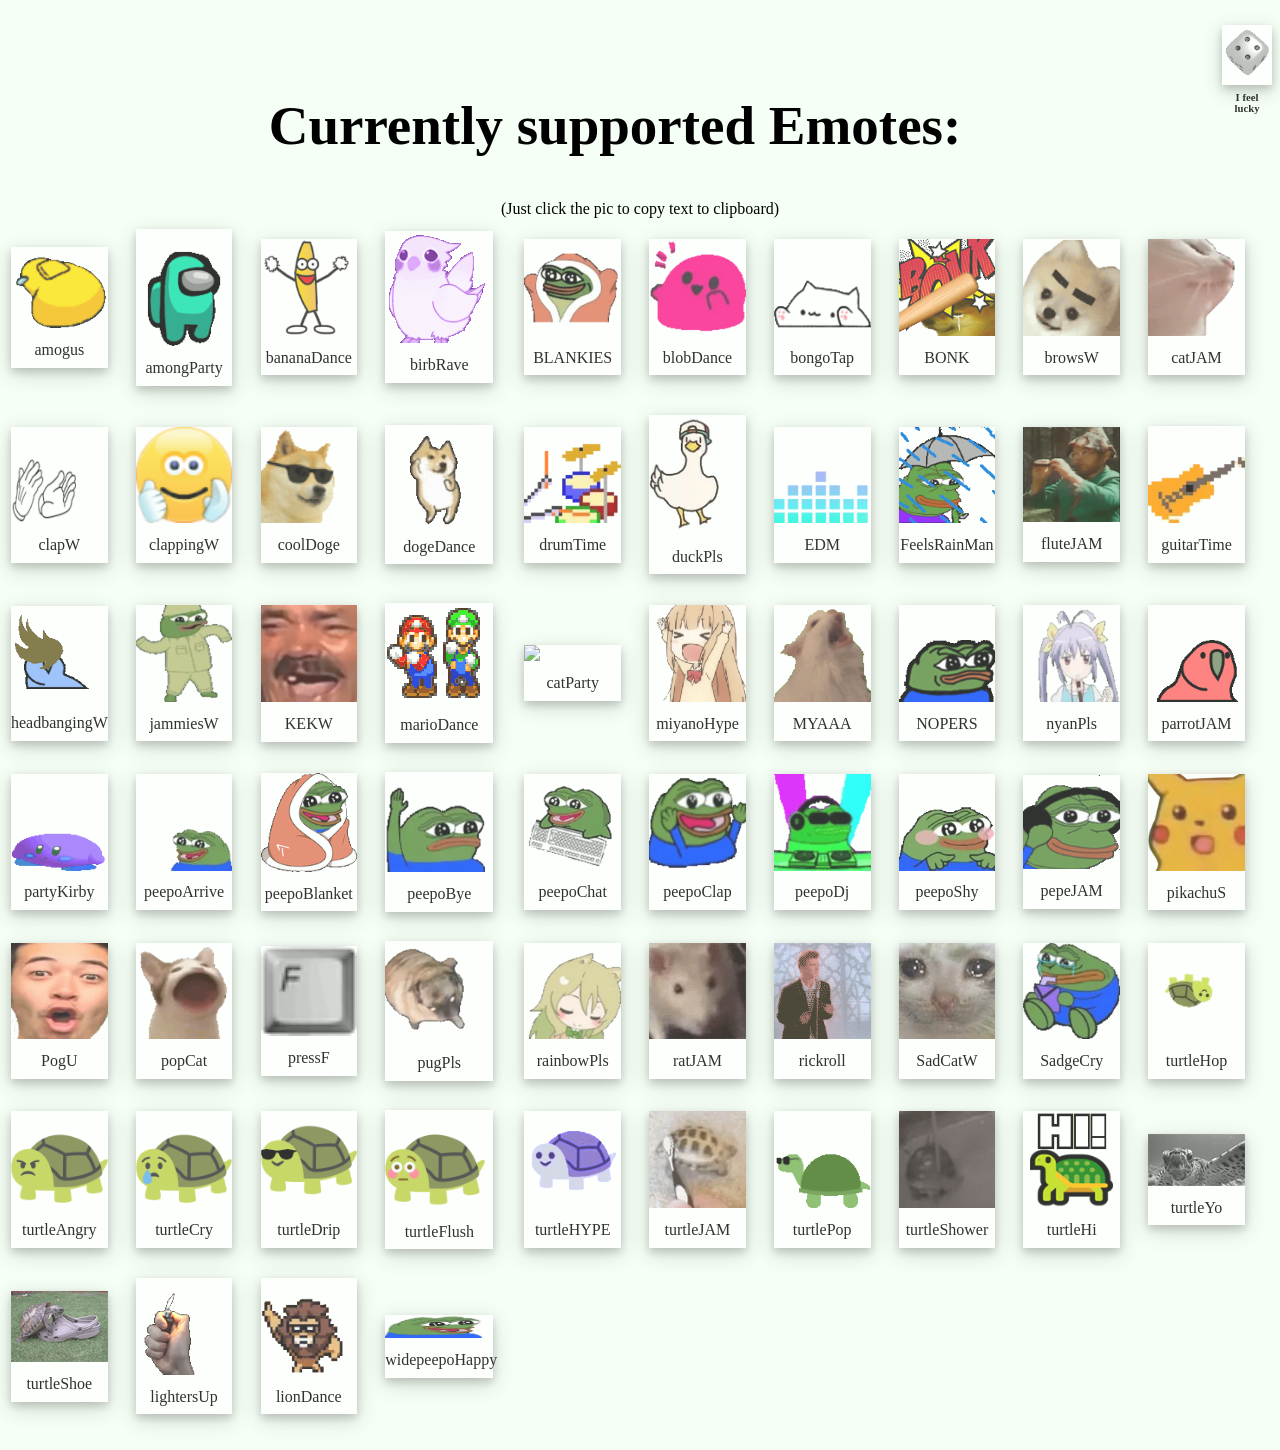
==== index.html @ 4c0ff023 "Rename BenjaminR_Emotes.html to index.html" ====
<!DOCTYPE html>
<html>
<head>
<title>Emotes</title>

<link rel="shortcut icon" type="image/x-icon" href="service/favicon-turtle.ico">
<link rel="icon" type="image/x-icon" href="service/favicon-turtle.ico">
<link rel="apple-touch-icon image_src" type="image/x-icon" href="service/favicon-turtle.ico">

<link rel="stylesheet" type="text/css" href="service/style.css">

</script>
</head>
<body id="body">
<div id="qr_div"><script src="service/QRLinks.js"></script></div>
<h6>
	<div class="polaroid" style="max-width:50px; height:60px; float:right">
		<img class="rot" src="service/dice.gif" onclick="GetRandomEmote()" style="width:100%">
		<div class="container">
		<p style="line-height:100%">I feel lucky</p>
		</div> 
	</div>
</h6>
<br>
<p class="important">Currently supported Emotes:</p>
<p align="center">(Just click the pic to copy text to clipboard)</p>

<script src="service/script.js"></script>

</body>
</html>
---- service/style.css ----
div.polaroid {
  width: 80%;
  background-color: white;
  box-shadow: 0 4px 8px 0 rgba(0, 0, 0, 0.2), 0 6px 20px 0 rgba(0, 0, 0, 0.19);
  margin-bottom: 25px;
  opacity: 0.8;
}
div.polaroid:hover {
  box-shadow: 0 0 3px 2px rgba(0, 200, 0, 0.7);
  opacity: 1.0;
  font-weight: bold;
}
div.polaroid:active {
  animation: 1s linear 0s normal none infinite running scale;
}
div.polaroid > img {
  width:100%;
  max-width:100px;
}
div.container {
  padding: 1% 0px;
}
img{
  width: 100%;
}
img.rot {
  animation: 2s linear 0s normal none infinite running rot;
}
img.qr {
	width: 100%;
	max-width: 200px;
	height: 100%;
	max-height: 200px;
	animation: 1s linear 0s normal none 1 running qr;
	overflow: hide;
	position: absolute;
}
@keyframes rot {
  0% {
    transform: rotate(0deg);
  }
  100% {
    transform: rotate(360deg);
  }
}
@keyframes scale {
  0% {
    transform: scale(0.9);
  }
  100% {
    transform: scale(1.3);
  }
}
@keyframes qr {
  0% {
    transform: rotateY(0deg);
  }
  100% {
    transform: rotateY(360deg);
  }
}
p {
  text-align: center;
  line-height: 10%;
}
p.important {
	text-align: center;
	line-height: 100%;
	font-size: 55px;
	font-weight: bold;
}
body {
	background-color: #f5fff5;
}
table {
	width: 100%;
}
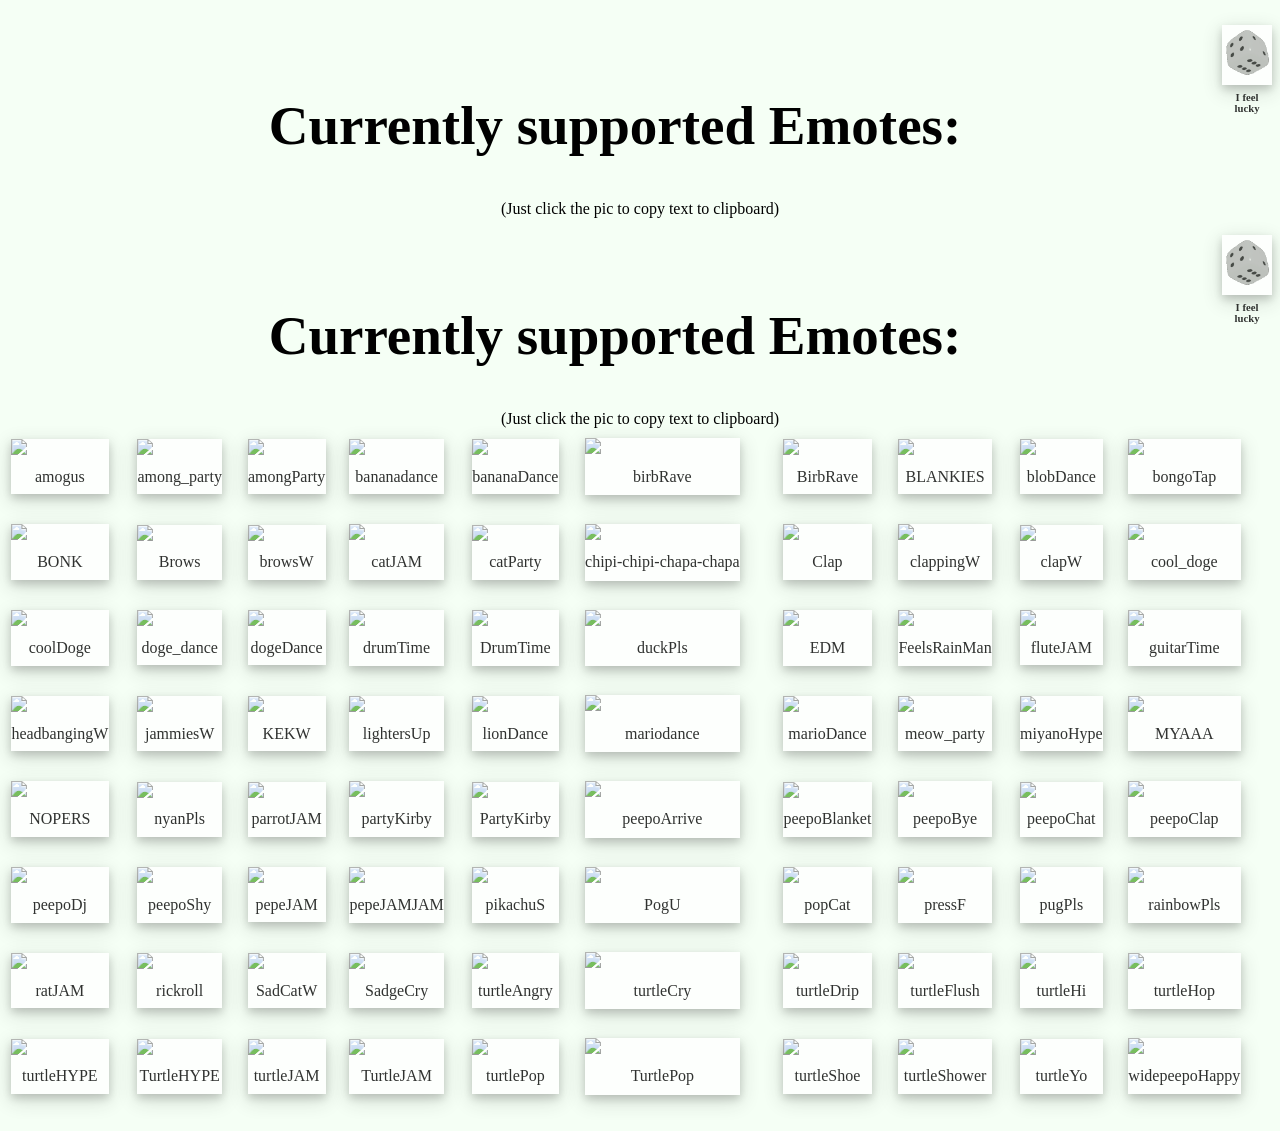
==== commit 9144f76c: "Dynamic loading from db test" ====
--- a/index.html
+++ b/index.html
@@ -1,3 +1,33 @@
+<!DOCTYPE html>
+<html>
+<head>
+    <meta charset="UTF-8">
+    <title>Emotes</title>
+
+    <link rel="shortcut icon" type="image/x-icon" href="service/favicon-turtle.ico">
+    <link rel="icon" type="image/x-icon" href="service/favicon-turtle.ico">
+    <link rel="apple-touch-icon image_src" type="image/x-icon" href="service/favicon-turtle.ico">
+
+    <link rel="stylesheet" type="text/css" href="service/style.css">
+    <!-- FEHLER BEHOBEN: Das einsame </script> wurde hier entfernt -->
+</head>
+<body id="body">
+    <div id="qr_div"><script src="service/QRLinks.js"></script></div>
+    <h6>
+        <div class="polaroid" style="max-width:50px; height:60px; float:right">
+            <img class="rot" src="service/dice.gif" onclick="GetRandomEmote()" style="width:100%">
+            <div class="container">
+                <p style="line-height:100%">I feel lucky</p>
+            </div> 
+        </div>
+    </h6>
+    <br>
+    <p class="important">Currently supported Emotes:</p>
+    <p align="center">(Just click the pic to copy text to clipboard)</p>
+
+    <script src="service/script.js"></script>
+</body>
+</html>
 <!DOCTYPE html>
 <html>
 <head>
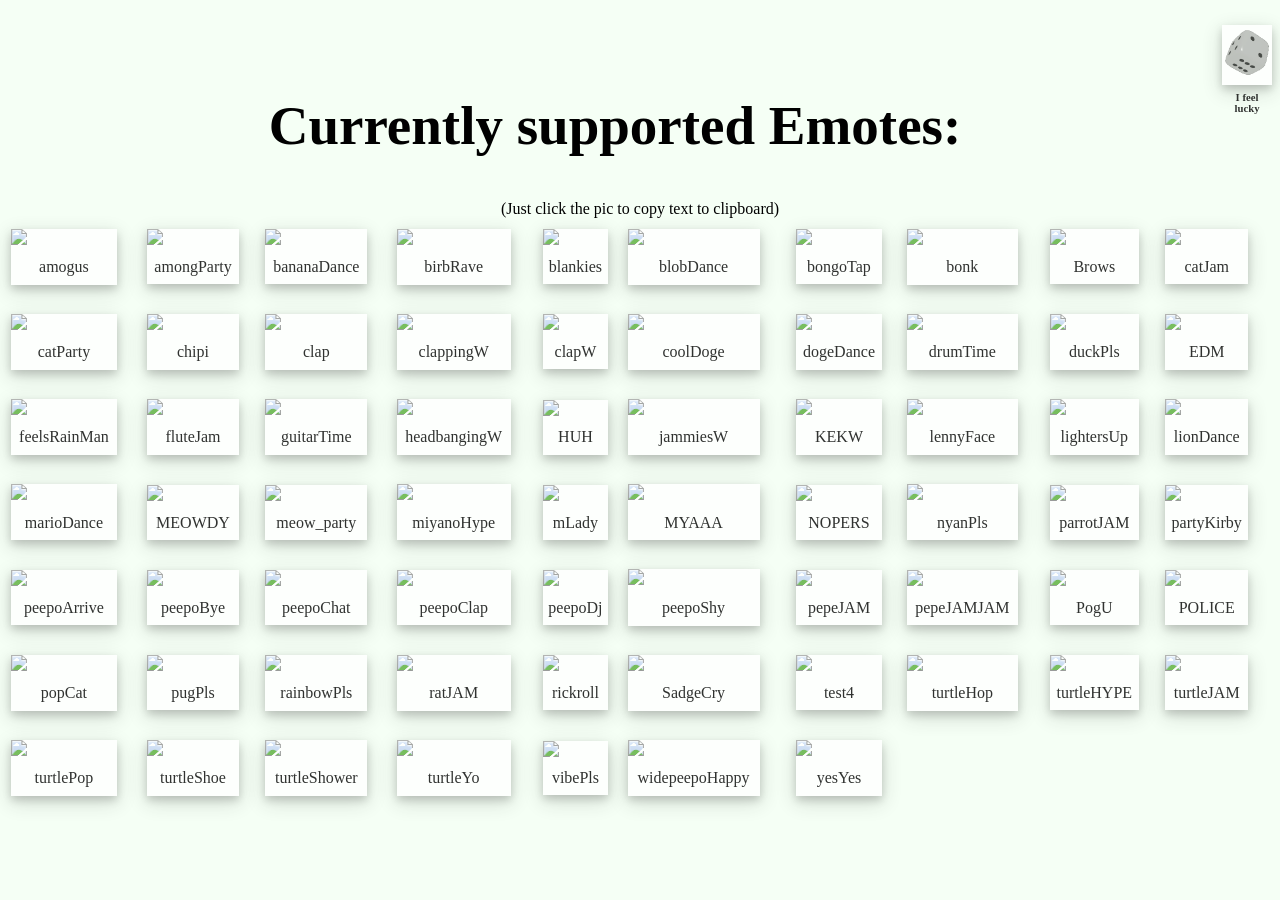
==== commit e8f90537: "Update index.html" ====
--- a/index.html
+++ b/index.html
@@ -28,34 +28,3 @@
     <script src="service/script.js"></script>
 </body>
 </html>
-<!DOCTYPE html>
-<html>
-<head>
-<title>Emotes</title>
-
-<link rel="shortcut icon" type="image/x-icon" href="service/favicon-turtle.ico">
-<link rel="icon" type="image/x-icon" href="service/favicon-turtle.ico">
-<link rel="apple-touch-icon image_src" type="image/x-icon" href="service/favicon-turtle.ico">
-
-<link rel="stylesheet" type="text/css" href="service/style.css">
-
-</script>
-</head>
-<body id="body">
-<div id="qr_div"><script src="service/QRLinks.js"></script></div>
-<h6>
-	<div class="polaroid" style="max-width:50px; height:60px; float:right">
-		<img class="rot" src="service/dice.gif" onclick="GetRandomEmote()" style="width:100%">
-		<div class="container">
-		<p style="line-height:100%">I feel lucky</p>
-		</div> 
-	</div>
-</h6>
-<br>
-<p class="important">Currently supported Emotes:</p>
-<p align="center">(Just click the pic to copy text to clipboard)</p>
-
-<script src="service/script.js"></script>
-
-</body>
-</html>
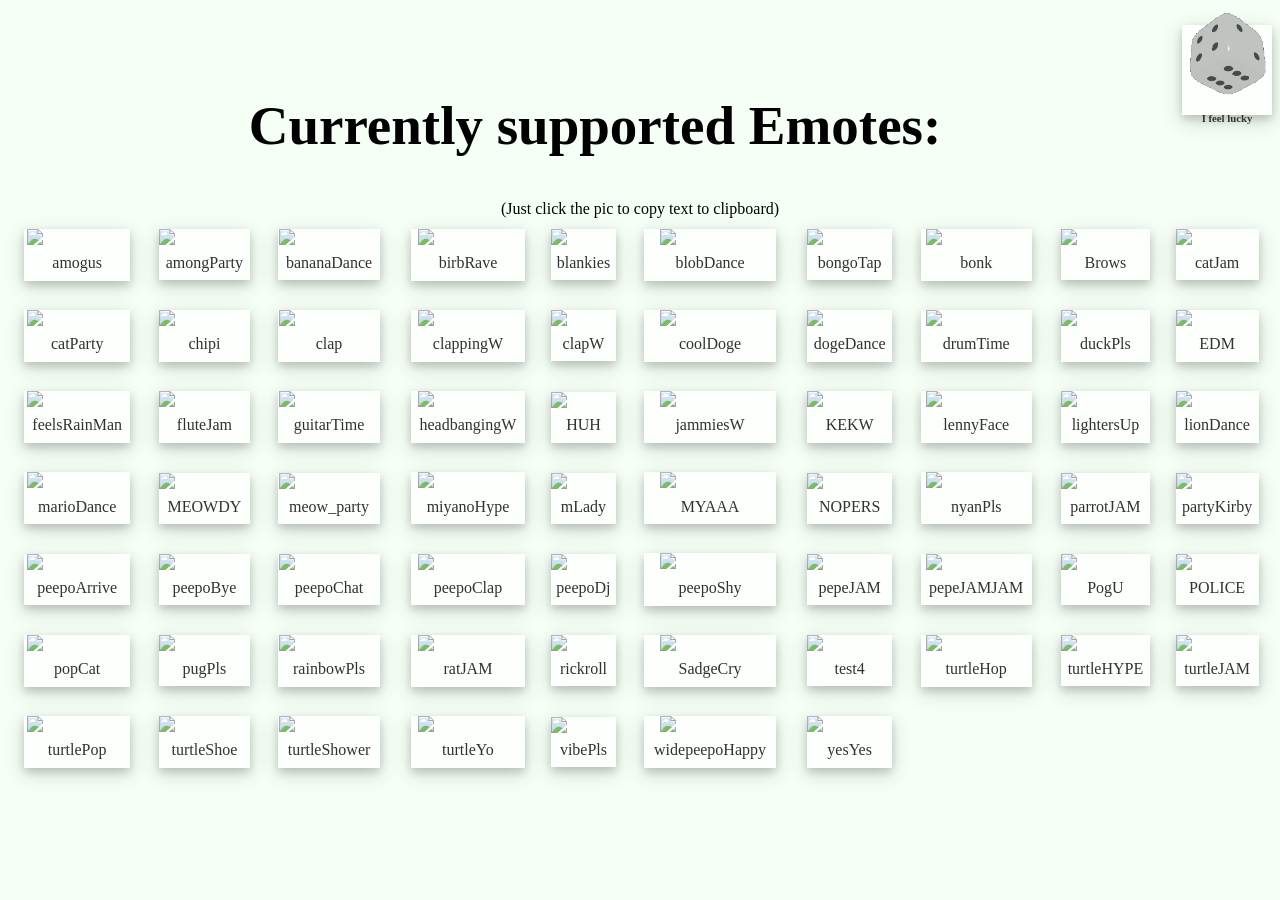
==== commit ae1ca7fd: "Update index.html" ====
--- a/index.html
+++ b/index.html
@@ -14,7 +14,7 @@
 <body id="body">
     <div id="qr_div"><script src="service/QRLinks.js"></script></div>
     <h6>
-        <div class="polaroid" style="max-width:50px; height:60px; float:right">
+        <div class="polaroid" style="max-width:90px; height:90px; float:right">
             <img class="rot" src="service/dice.gif" onclick="GetRandomEmote()" style="width:100%">
             <div class="container">
                 <p style="line-height:100%">I feel lucky</p>
--- a/service/style.css
+++ b/service/style.css
@@ -4,6 +4,14 @@
   box-shadow: 0 4px 8px 0 rgba(0, 0, 0, 0.2), 0 6px 20px 0 rgba(0, 0, 0, 0.19);
   margin-bottom: 25px;
   opacity: 0.8;
+  
+  /* NEU: Zentriert alle Inhalte (Bild & Text) horizontal in der Box */
+  display: flex;
+  flex-direction: column;
+  align-items: center;
+  justify-content: center;
+  margin-left: auto;
+  margin-right: auto;
 }
 div.polaroid:hover {
   box-shadow: 0 0 3px 2px rgba(0, 200, 0, 0.7);
@@ -14,11 +22,15 @@
   animation: 1s linear 0s normal none infinite running scale;
 }
 div.polaroid > img {
-  width:100%;
-  max-width:100px;
+  width: 100%;
+  max-width: 100px;
+  /* NEU: Garantiert die horizontale Zentrierung des Bildes */
+  display: block;
+  margin: 0 auto;
 }
 div.container {
   padding: 1% 0px;
+  width: 100%; /* NEU: Dehnt den Textcontainer aus, damit p-Tags zentriert bleiben */
 }
 img{
   width: 100%;
@@ -74,4 +86,4 @@
 }
 table {
 	width: 100%;
-}+}
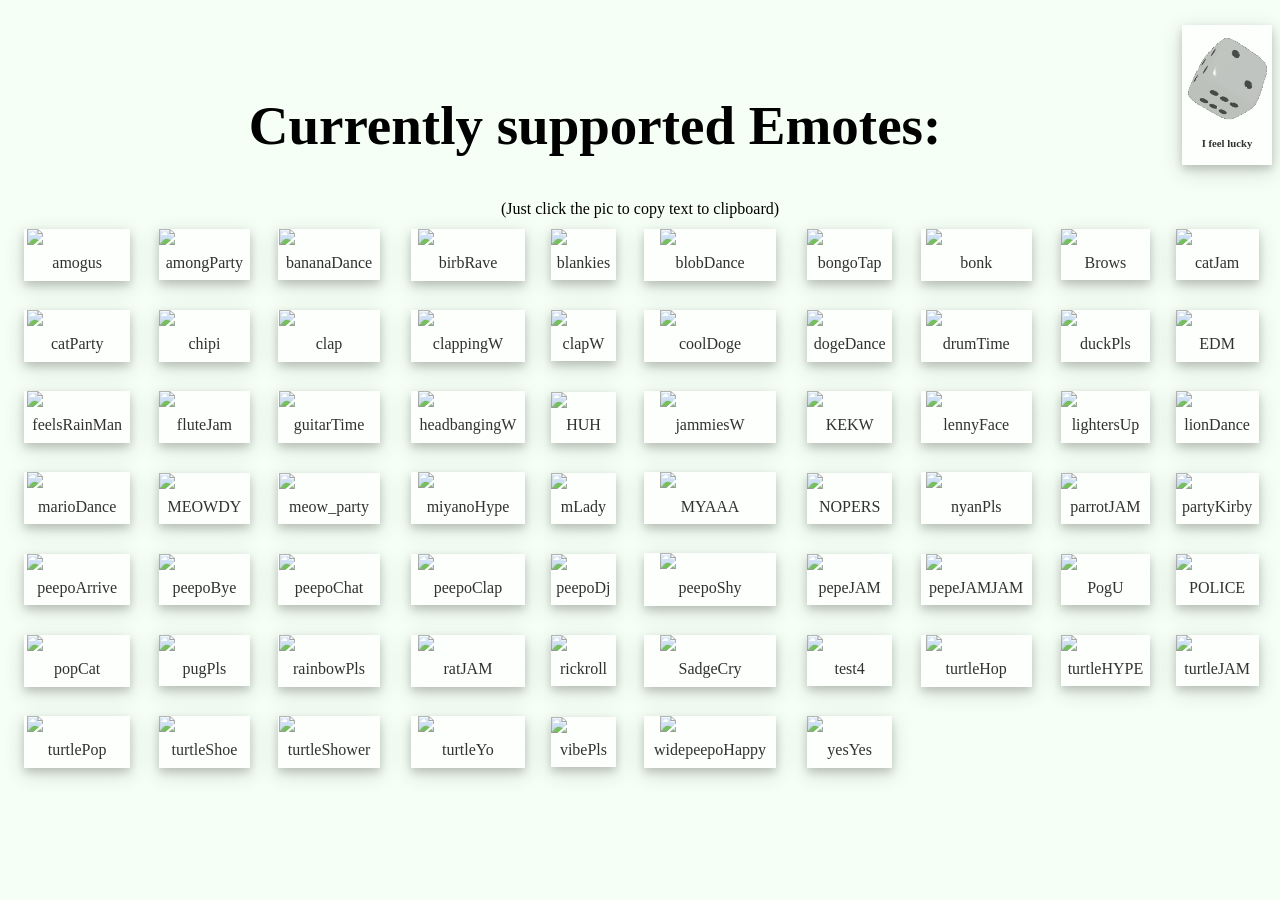
==== commit 55fe76c9: "Update index.html" ====
--- a/index.html
+++ b/index.html
@@ -14,7 +14,7 @@
 <body id="body">
     <div id="qr_div"><script src="service/QRLinks.js"></script></div>
     <h6>
-        <div class="polaroid" style="max-width:90px; height:90px; float:right">
+        <div class="polaroid" style="max-width:90px; height:140px; float:right">
             <img class="rot" src="service/dice.gif" onclick="GetRandomEmote()" style="width:100%">
             <div class="container">
                 <p style="line-height:100%">I feel lucky</p>
